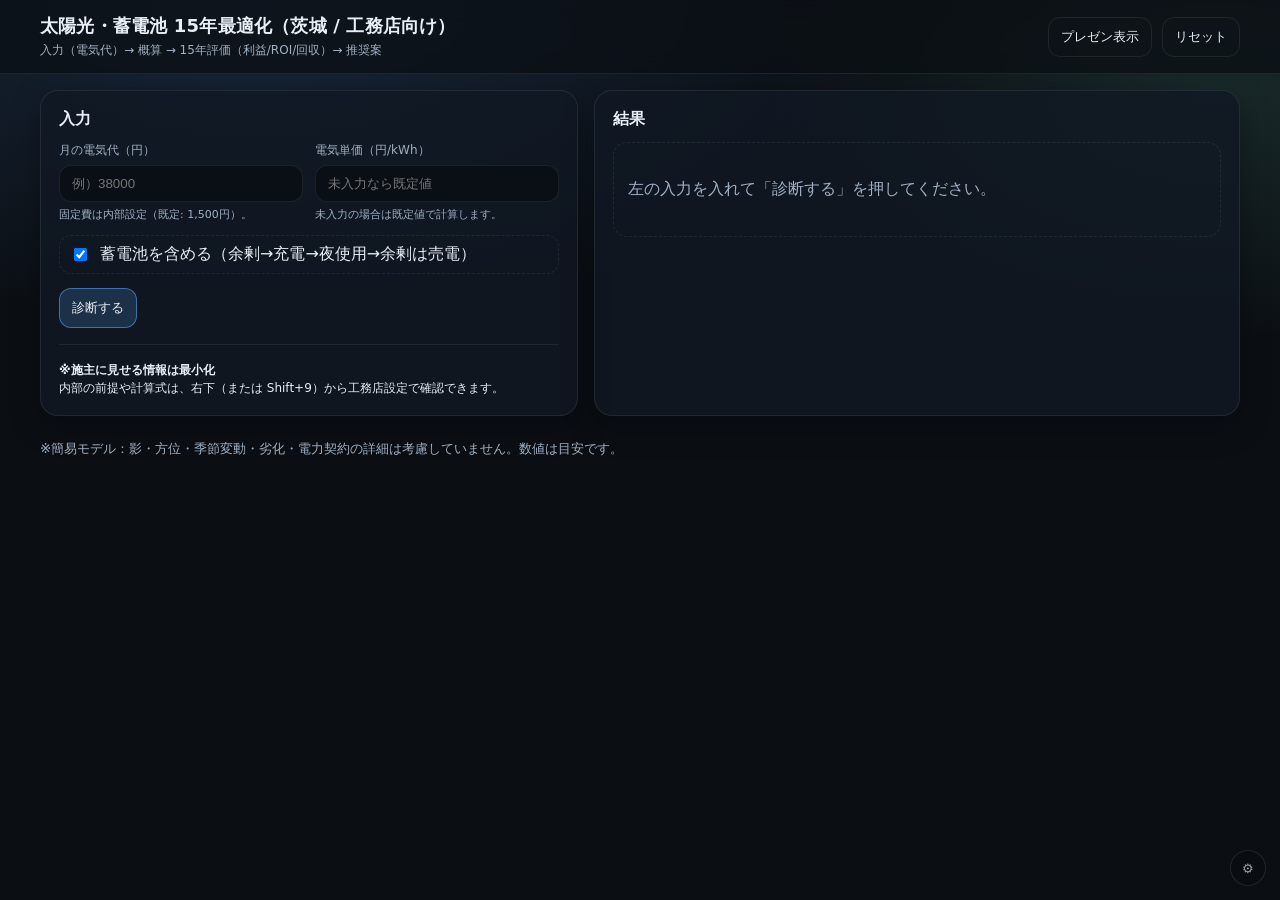
==== index.html @ 52960b42 "Add files via upload" ====
<!doctype html>
<html lang="ja">
<head>
  <meta charset="utf-8" />
  <meta name="viewport" content="width=device-width,initial-scale=1" />
  <title>太陽光・蓄電池 15年最適化（工務店向け）</title>
  <link rel="stylesheet" href="./styles.css" />
</head>
<body>
  <header class="app-header">
    <div class="container">
      <div class="title-wrap">
        <h1>太陽光・蓄電池 15年最適化（茨城 / 工務店向け）</h1>
        <p class="subtitle">入力（電気代）→ 概算 → 15年評価（利益/ROI/回収）→ 推奨案</p>
      </div>

      <div class="header-actions">
        <button id="btnPresent" class="btn btn-ghost" type="button">プレゼン表示</button>
        <button id="btnReset" class="btn btn-ghost" type="button">リセット</button>
      </div>
    </div>
  </header>

  <main class="container main-grid" id="main">
    <section class="card">
      <h2>入力</h2>

      <div class="form-grid">
        <label class="field">
          <span class="field-label">月の電気代（円）</span>
          <input id="billYen" type="number" inputmode="numeric" min="0" placeholder="例）38000" />
          <small class="hint">固定費は内部設定（既定: <span id="fixedFeeLabel"></span>円）。</small>
        </label>

        <label class="field">
          <span class="field-label">電気単価（円/kWh）</span>
          <input id="unitPrice" type="number" inputmode="decimal" min="1" step="0.1" placeholder="未入力なら既定値" />
          <small class="hint">未入力の場合は既定値で計算します。</small>
        </label>

        <label class="field inline">
          <input id="useBattery" type="checkbox" checked />
          <span>蓄電池を含める（余剰→充電→夜使用→余剰は売電）</span>
        </label>
      </div>

      <div class="actions">
        <button id="btnCalc" class="btn btn-primary" type="button">診断する</button>
      </div>

      <div class="divider"></div>

      <div class="mini">
        <b>※施主に見せる情報は最小化</b><br/>
        内部の前提や計算式は、右下（または Shift+9）から工務店設定で確認できます。
      </div>
    </section>

    <section class="card">
      <h2>結果</h2>

      <div id="resultEmpty" class="empty">
        <p>左の入力を入れて「診断する」を押してください。</p>
      </div>

      <div id="result" class="hidden" aria-hidden="true">
        <div class="result-top">
          <div class="pill-row">
            <span class="pill" id="pillUsage">使用量: -</span>
            <span class="pill" id="pillTariff">売電: -</span>
          </div>

          <div class="section">
            <h3>推奨案（最大4つ）</h3>
            <div id="plans" class="plan-grid"></div>
            <div class="mini muted" id="planNote"></div>
          </div>
        </div>
      </div>
    </section>
  </main>

  <button id="btnContractor" class="fab" type="button" aria-label="工務店設定を開く" title="工務店設定（Shift+9）">⚙</button>

  <div id="modalBackdrop" class="modal-backdrop hidden" aria-hidden="true"></div>
  <div id="modal" class="modal hidden" aria-hidden="true" role="dialog" aria-modal="true">
    <div class="modal-header">
      <div>
        <div class="modal-title">工務店設定（非表示）</div>
        <div class="mini muted">利益率はこの画面のみに表示され、結果画面には一切出ません。</div>
      </div>
      <button id="btnCloseModal" class="btn btn-ghost" type="button">閉じる</button>
    </div>

    <div class="modal-body">
      <div class="lock-row">
        <input id="passcode" type="password" placeholder="パスコード（暫定）" />
        <button id="btnUnlock" class="btn" type="button">解除</button>
        <button id="btnLock" class="btn btn-ghost" type="button">ロック</button>
      </div>
      <small class="hint">
        ※静的サイトの簡易ロックです（端末のlocalStorageに保存）。本格ログインはサーバーが必要です。
      </small>

      <div id="settingsBody" class="settings-body hidden" aria-hidden="true">
        <div class="settings-grid">
          <label class="field">
            <span class="field-label">工務店 利益率（%）</span>
            <input id="profitRate" type="number" inputmode="decimal" min="-50" max="200" step="0.5" />
            <small class="hint">概算総額（中央値）に掛けます。結果画面には表示されません。</small>
          </label>

          <label class="field">
            <span class="field-label">固定費（円/月）</span>
            <input id="fixedFee" type="number" inputmode="numeric" min="0" step="100" />
          </label>

          <label class="field">
            <span class="field-label">未入力時の単価（円/kWh）</span>
            <input id="defaultUnitPrice" type="number" inputmode="decimal" min="1" step="0.1" />
          </label>

          <label class="field">
            <span class="field-label">夜間比率（%）</span>
            <input id="nightPct" type="number" inputmode="decimal" min="10" max="95" step="1" />
            <small class="hint">夜の使用割合（既定: 70%）。</small>
          </label>

          <label class="field">
            <span class="field-label">発電量（kWh / kW / 日）</span>
            <input id="pvYieldPerKwDay" type="number" inputmode="decimal" min="0.5" max="8" step="0.1" />
            <small class="hint">PV 1kWあたりの1日平均発電量。茨城の概算として使用します。</small>
          </label>

          <label class="field">
            <span class="field-label">PV探索範囲（kW）</span>
            <div class="row2">
              <input id="pvMinKw" type="number" inputmode="decimal" min="0.5" step="0.1" />
              <input id="pvMaxKw" type="number" inputmode="decimal" min="1" step="0.1" />
              <input id="pvStepKw" type="number" inputmode="decimal" min="0.01" step="0.01" />
            </div>
            <small class="hint">既定: 1.00〜13.50 / 0.01刻み</small>
          </label>

          <label class="field">
            <span class="field-label">“目劣り”判定（許容差）</span>
            <div class="row2">
              <input id="profitTolYen" type="number" inputmode="numeric" min="0" step="10000" placeholder="利益差(円)" />
              <input id="roiTolPt" type="number" inputmode="decimal" min="0" step="0.1" placeholder="ROI差(%pt)" />
              <input id="paybackTolY" type="number" inputmode="decimal" min="0" step="0.1" placeholder="回収差(年)" />
            </div>
            <small class="hint">例：利益-10万 / ROI-2pt / 回収+1.5年 以内なら「明確な劣り」ではない。</small>
          </label>

          <label class="field inline">
            <input id="showDebug" type="checkbox" />
            <span>工務店向けの詳細（計算内訳）を表示</span>
          </label>

          <label class="field">
            <span class="field-label">パスコード変更（任意）</span>
            <input id="newPasscode" type="text" placeholder="未入力なら変更しません" />
          </label>
        </div>

        <div class="settings-actions">
          <button id="btnSaveSettings" class="btn btn-primary" type="button">設定を保存</button>
        </div>

        <div id="debugBox" class="debug hidden" aria-hidden="true"></div>
      </div>
    </div>
  </div>

  <footer class="footer container">
    <small class="muted">
      ※簡易モデル：影・方位・季節変動・劣化・電力契約の詳細は考慮していません。数値は目安です。
    </small>
  </footer>

  <script src="./app.js"></script>
</body>
</html>
---- styles.css ----
/* PC-first, minimal UI */
:root{
  --bg:#0b0f14;
  --card:#111824;
  --muted:#9fb0c3;
  --text:#e8eef6;
  --line:rgba(255,255,255,.08);
  --accent:#5aa7ff;
  --accent2:#7ae3c3;
  --shadow: 0 10px 30px rgba(0,0,0,.35);
  --radius: 18px;
  --font: ui-sans-serif, system-ui, -apple-system, Segoe UI, Roboto, Helvetica, Arial, "Hiragino Kaku Gothic ProN", "Yu Gothic UI", "Yu Gothic", "Noto Sans JP", Meiryo, sans-serif;
}

*{ box-sizing:border-box; }
html,body{ height:100%; }
body{
  margin:0;
  font-family:var(--font);
  background: radial-gradient(1200px 600px at 20% 0%, rgba(90,167,255,.16), transparent 55%),
              radial-gradient(900px 500px at 95% 10%, rgba(122,227,195,.12), transparent 50%),
              var(--bg);
  color:var(--text);
}

.container{ width:min(1200px, 94vw); margin:0 auto; }
.app-header{
  position:sticky; top:0; z-index:10;
  background: rgba(11,15,20,.75);
  backdrop-filter: blur(10px);
  border-bottom:1px solid var(--line);
}
.app-header .container{
  display:flex; align-items:center; justify-content:space-between;
  padding:14px 0;
  gap:16px;
}
.title-wrap h1{
  margin:0; font-size:18px; letter-spacing:.2px;
}
.subtitle{ margin:4px 0 0; color:var(--muted); font-size:12px; }
.header-actions{ display:flex; gap:10px; }

.main-grid{
  display:grid;
  grid-template-columns: 1fr 1.2fr;
  gap:16px;
  padding:16px 0 22px;
}
.card{
  background: rgba(17,24,36,.8);
  border:1px solid var(--line);
  border-radius: var(--radius);
  padding: 18px;
  box-shadow: var(--shadow);
}
.card h2{ margin:0 0 12px; font-size:16px; }

.form-grid{
  display:grid;
  grid-template-columns: 1fr 1fr;
  gap:12px;
}
.field{ display:flex; flex-direction:column; gap:6px; }
.field-label{ font-size:12px; color:var(--muted); }
input, select{
  width:100%;
  border-radius:12px;
  border:1px solid var(--line);
  background: rgba(7,10,14,.6);
  color: var(--text);
  padding:10px 12px;
  outline:none;
}
input:focus, select:focus{ border-color: rgba(90,167,255,.55); }
.hint{ color:var(--muted); font-size:11px; line-height:1.35; }

.field.inline{
  grid-column:1 / -1;
  flex-direction:row;
  align-items:center;
  gap:10px;
  padding:8px 10px;
  border:1px dashed var(--line);
  border-radius:12px;
}
.field.inline input{ width:auto; }

.actions{ margin-top:14px; display:flex; gap:10px; }
.btn{
  border:1px solid var(--line);
  background: rgba(7,10,14,.35);
  color: var(--text);
  border-radius: 12px;
  padding:10px 12px;
  cursor:pointer;
}
.btn:hover{ border-color: rgba(255,255,255,.18); }
.btn-primary{
  border-color: rgba(90,167,255,.55);
  background: rgba(90,167,255,.18);
}
.btn-ghost{ background: transparent; }

.divider{ height:1px; background: var(--line); margin:16px 0; }

.empty{
  padding: 20px 14px;
  border: 1px dashed var(--line);
  border-radius: 14px;
  color: var(--muted);
}

.hidden{ display:none !important; }
.muted{ color: var(--muted); }
.mini{ font-size:12px; line-height:1.5; }
.pill-row{ display:flex; flex-wrap:wrap; gap:8px; margin-bottom:12px; }
.pill{
  font-size:12px;
  padding:6px 10px;
  border-radius:999px;
  border:1px solid var(--line);
  color:var(--muted);
}

.section h3{ margin:0 0 10px; font-size:14px; color:var(--muted); }

.plan-grid{
  display:grid;
  grid-template-columns: 1fr 1fr;
  gap:12px;
}
.plan-card{
  border:1px solid var(--line);
  border-radius:14px;
  padding:12px;
  background: rgba(7,10,14,.22);
}
.plan-head{
  display:flex;
  justify-content:space-between;
  gap:10px;
  align-items:flex-start;
}
.badge{
  font-size:11px;
  padding:4px 8px;
  border-radius:999px;
  border:1px solid var(--line);
  color: var(--accent2);
}
.kpi{
  font-size:18px;
  font-weight:700;
  margin-top:6px;
}
.kv{
  display:grid;
  grid-template-columns: 1fr 1fr;
  gap:8px;
  margin-top:10px;
}
.kv .item{
  border:1px solid var(--line);
  border-radius:12px;
  padding:10px;
  background: rgba(7,10,14,.18);
}
.kv .label{ font-size:11px; color:var(--muted); }
.kv .value{ margin-top:4px; font-size:13px; font-weight:600; }

.footer{ padding: 0 0 18px; }

.fab{
  position: fixed;
  right: 14px;
  bottom: 14px;
  width: 36px;
  height: 36px;
  border-radius: 999px;
  border: 1px solid rgba(255,255,255,.10);
  background: rgba(7,10,14,.35);
  color: rgba(232,238,246,.65);
  cursor:pointer;
  z-index:20;
}
.fab:hover{ border-color: rgba(255,255,255,.18); color: rgba(232,238,246,.85); }

.modal-backdrop{
  position:fixed; inset:0;
  background: rgba(0,0,0,.55);
  z-index:30;
}
.modal{
  position:fixed;
  left:50%;
  top:50%;
  transform: translate(-50%, -50%);
  width: min(920px, 94vw);
  max-height: 86vh;
  overflow:auto;
  background: rgba(17,24,36,.96);
  border:1px solid var(--line);
  border-radius: 18px;
  box-shadow: var(--shadow);
  z-index:31;
}
.modal-header{
  display:flex;
  justify-content:space-between;
  align-items:center;
  padding:14px 14px 10px;
  border-bottom: 1px solid var(--line);
}
.modal-title{ font-weight:800; }
.modal-body{ padding: 14px; }

.lock-row{ display:flex; gap:10px; margin-bottom:8px; }
.lock-row input{ flex:1; }

.settings-body{ margin-top:12px; }
.settings-grid{
  display:grid;
  grid-template-columns: 1fr 1fr;
  gap:12px;
}
.row2{
  display:grid;
  grid-template-columns: 1fr 1fr 1fr;
  gap:8px;
}
.settings-actions{
  margin-top:12px;
  display:flex;
  justify-content:flex-end;
  gap:10px;
}
.debug{
  margin-top:12px;
  border:1px solid var(--line);
  border-radius:14px;
  padding:12px;
  background: rgba(7,10,14,.22);
  white-space: pre-wrap;
  font-family: ui-monospace, SFMono-Regular, Menlo, Monaco, Consolas, "Liberation Mono", "Courier New", monospace;
  font-size: 11px;
  color: rgba(232,238,246,.85);
}

body.present .app-header .header-actions,
body.present .subtitle,
body.present .fab{
  display:none !important;
}
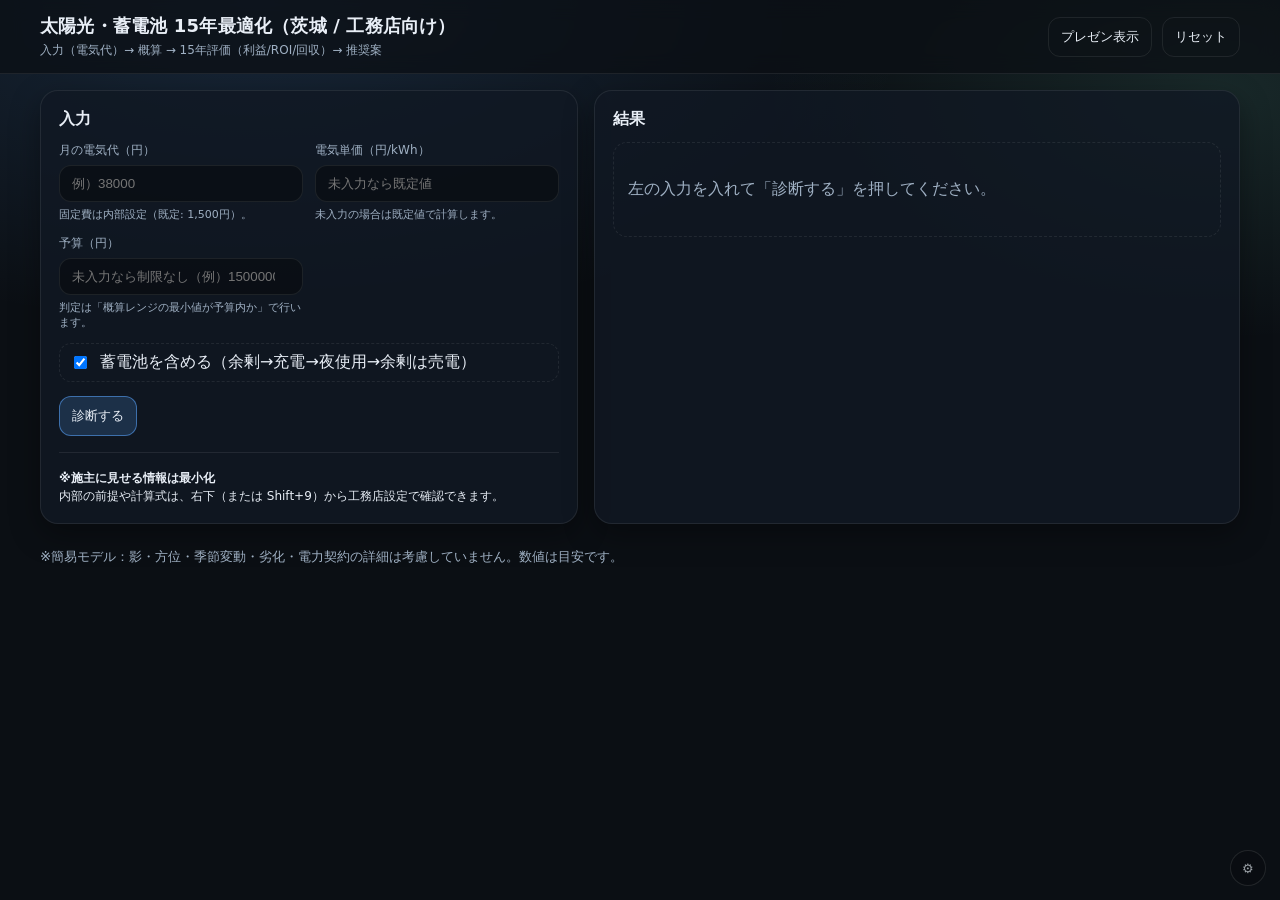
==== commit 53d8508a: "Add files via upload" ====
--- a/index.html
+++ b/index.html
@@ -38,7 +38,14 @@
           <small class="hint">未入力の場合は既定値で計算します。</small>
         </label>
 
-        <label class="field inline">
+        
+
+        <label class="field">
+          <span class="field-label">予算（円）</span>
+          <input id="budgetYen" type="number" inputmode="numeric" min="0" placeholder="未入力なら制限なし（例）1500000" />
+          <small class="hint">判定は「概算レンジの最小値が予算内か」で行います。</small>
+        </label>
+<label class="field inline">
           <input id="useBattery" type="checkbox" checked />
           <span>蓄電池を含める（余剰→充電→夜使用→余剰は売電）</span>
         </label>
@@ -68,6 +75,7 @@
           <div class="pill-row">
             <span class="pill" id="pillUsage">使用量: -</span>
             <span class="pill" id="pillTariff">売電: -</span>
+            <span class="pill" id="pillBudget">予算: -</span>
           </div>
 
           <div class="section">
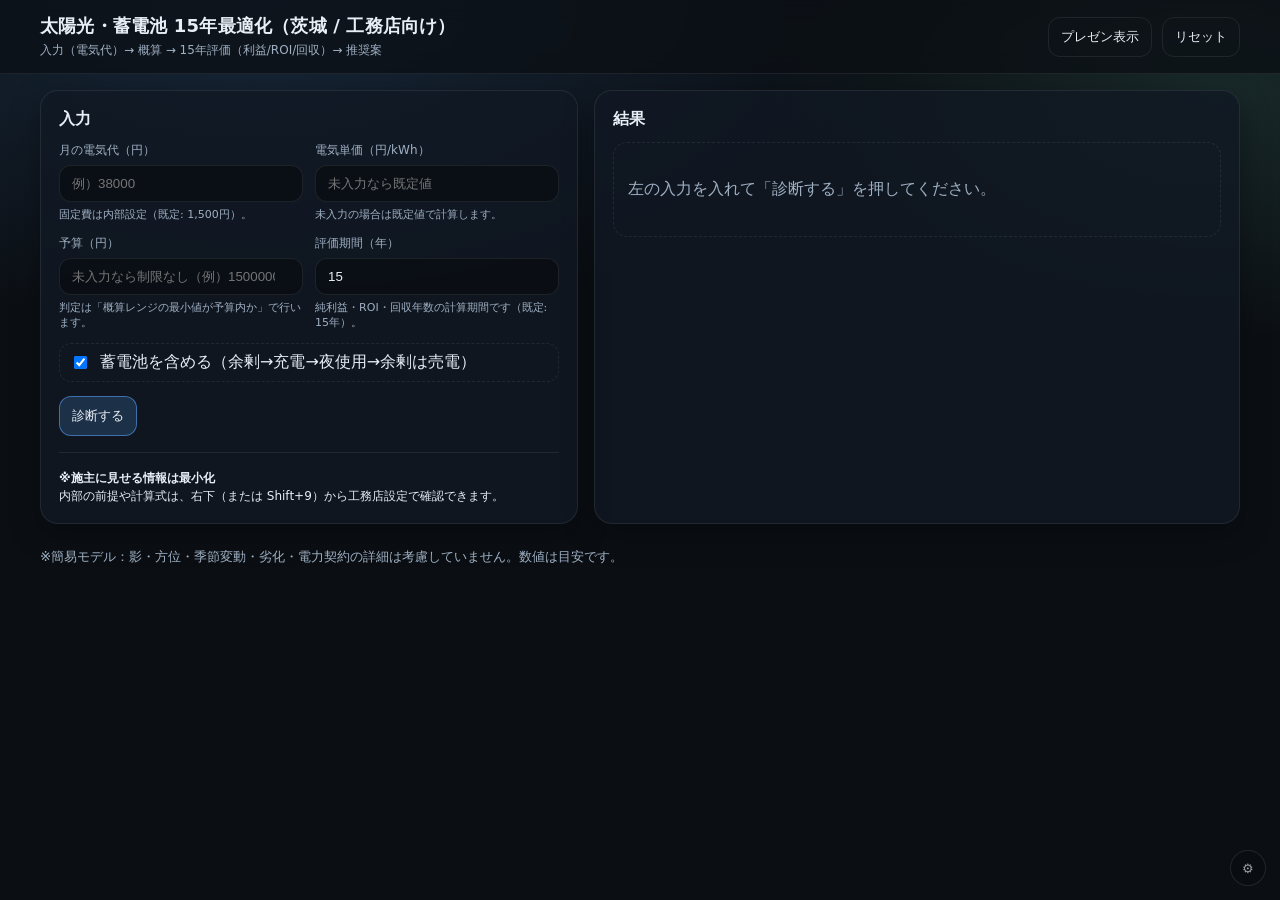
==== commit 8da23fb7: "Add files via upload" ====
--- a/index.html
+++ b/index.html
@@ -45,6 +45,13 @@
           <input id="budgetYen" type="number" inputmode="numeric" min="0" placeholder="未入力なら制限なし（例）1500000" />
           <small class="hint">判定は「概算レンジの最小値が予算内か」で行います。</small>
         </label>
+
+        <label class="field">
+          <span class="field-label">評価期間（年）</span>
+          <input id="horizonYears" type="number" inputmode="numeric" min="1" max="30" value="15" />
+          <small class="hint">純利益・ROI・回収年数の計算期間です（既定: 15年）。</small>
+        </label>
+
 <label class="field inline">
           <input id="useBattery" type="checkbox" checked />
           <span>蓄電池を含める（余剰→充電→夜使用→余剰は売電）</span>
@@ -75,11 +82,12 @@
           <div class="pill-row">
             <span class="pill" id="pillUsage">使用量: -</span>
             <span class="pill" id="pillTariff">売電: -</span>
+            <span class="pill" id="pillYears">期間: -</span>
             <span class="pill" id="pillBudget">予算: -</span>
           </div>
 
           <div class="section">
-            <h3>推奨案（最大4つ）</h3>
+            <h3>推奨案（最大6つ）</h3>
             <div id="plans" class="plan-grid"></div>
             <div class="mini muted" id="planNote"></div>
           </div>
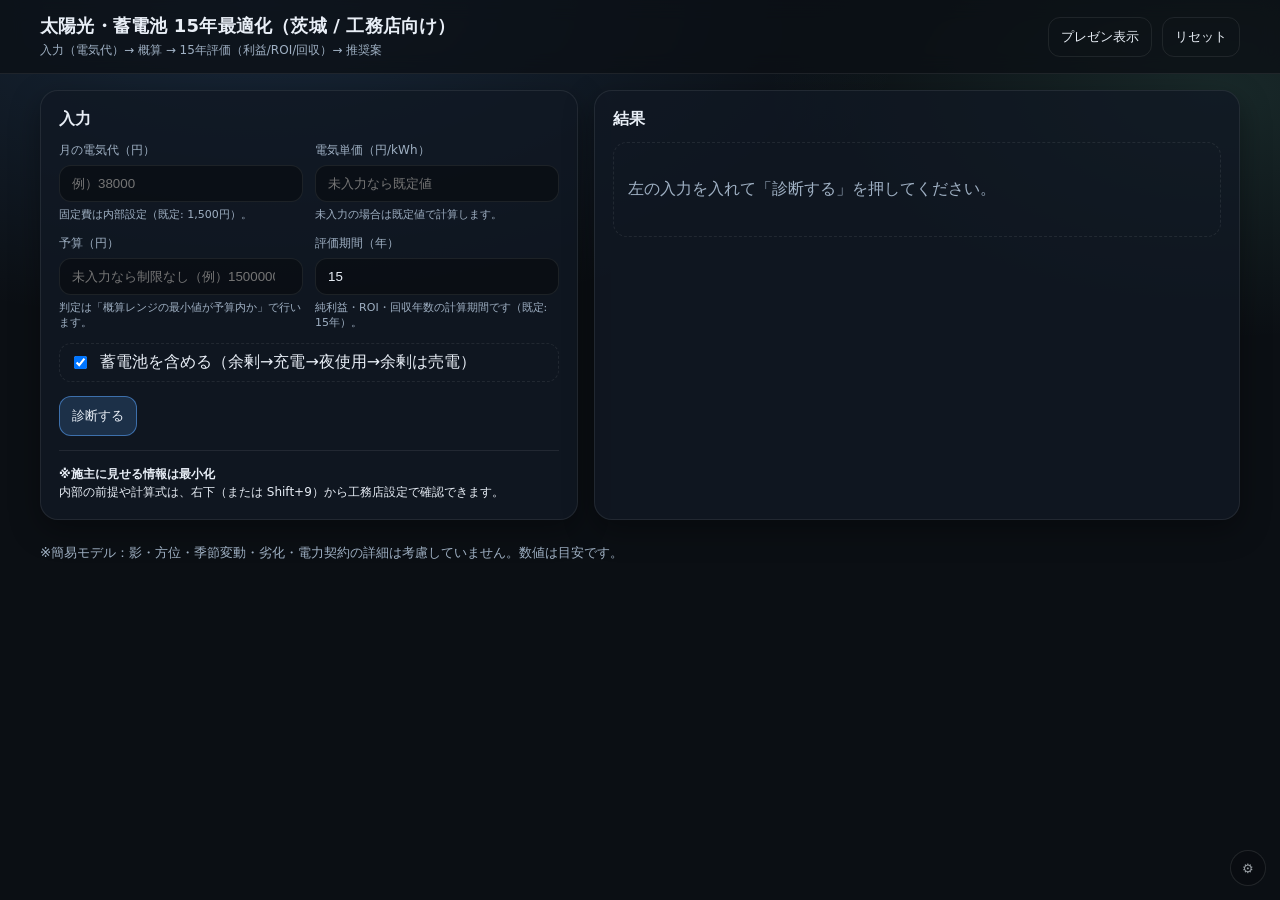
==== commit 6f14c2cd: "Add files via upload" ====
--- a/index.html
+++ b/index.html
@@ -158,17 +158,68 @@
             <small class="hint">既定: 1.00〜13.50 / 0.01刻み</small>
           </label>
 
-          <label class="field">
-            <span class="field-label">“目劣り”判定（許容差）</span>
+          <div class="divider"></div>
+
+          <label class="field">
+            <span class="field-label">表示モード</span>
+            <select id="displayMode">
+              <option value="simple">シンプル（レンジ・純利益・回収年数のみ）</option>
+              <option value="standard">標準（ROIなども表示）</option>
+            </select>
+            <small class="hint">施主に見せる情報量を調整できます。</small>
+          </label>
+
+          <div class="field">
+            <div class="field-label">おすすめ枠の表示（チェックで非表示）</div>
+            <div class="checklist">
+              <label class="check">
+                <input id="showSlot_pv_profit" type="checkbox" />
+                <span id="slotLabel_pv_profit">PVのみ：純利益最大</span>
+              </label>
+              <label class="check">
+                <input id="showSlot_pv_payback" type="checkbox" />
+                <span id="slotLabel_pv_payback">PVのみ：回収年数最小</span>
+              </label>
+              <label class="check">
+                <input id="showSlot_bat_profit" type="checkbox" />
+                <span id="slotLabel_bat_profit">蓄電池あり：純利益最大</span>
+              </label>
+              <label class="check">
+                <input id="showSlot_bat_payback" type="checkbox" />
+                <span id="slotLabel_bat_payback">蓄電池あり：回収年数最小</span>
+              </label>
+              <label class="check">
+                <input id="showSlot_budget" type="checkbox" />
+                <span id="slotLabel_budget">予算使い切り：投資金額最大</span>
+              </label>
+              <label class="check">
+                <input id="showSlot_overall_payback" type="checkbox" />
+                <span id="slotLabel_overall_payback">全体：回収年数最小</span>
+              </label>
+              <label class="check">
+                <input id="showSlot_custom" type="checkbox" />
+                <span id="slotLabel_custom">工務店作成（自由選択）</span>
+              </label>
+            </div>
+            <small class="hint">※ラベルは「項目名（PV xx.xkW / BAT xx.xkWh）」の形式で、診断後に更新されます。</small>
+          </div>
+
+          <div class="field">
+            <div class="field-label">工務店作成（自由選択）</div>
             <div class="row2">
-              <input id="profitTolYen" type="number" inputmode="numeric" min="0" step="10000" placeholder="利益差(円)" />
-              <input id="roiTolPt" type="number" inputmode="decimal" min="0" step="0.1" placeholder="ROI差(%pt)" />
-              <input id="paybackTolY" type="number" inputmode="decimal" min="0" step="0.1" placeholder="回収差(年)" />
+              <label class="field inline">
+                <span class="mini muted">PV(kW)</span>
+                <input id="customPvKw" type="number" inputmode="decimal" min="1" max="13.5" step="0.01" />
+              </label>
+              <label class="field inline">
+                <span class="mini muted">蓄電池(kWh)</span>
+                <select id="customBatKwh"></select>
+              </label>
             </div>
-            <small class="hint">例：利益-10万 / ROI-2pt / 回収+1.5年 以内なら「明確な劣り」ではない。</small>
-          </label>
-
-          <label class="field inline">
+            <small class="hint">蓄電池0.0を選ぶと「なし」です（工務店作成カードに反映）。</small>
+          </div>
+
+<label class="field inline">
             <input id="showDebug" type="checkbox" />
             <span>工務店向けの詳細（計算内訳）を表示</span>
           </label>
--- a/styles.css
+++ b/styles.css
@@ -252,3 +252,28 @@
 body.present .fab{
   display:none !important;
 }
+
+
+/* --- Settings extras --- */
+.divider{
+  height: 1px;
+  background: rgba(255,255,255,.08);
+  margin: 14px 0;
+}
+.checklist{
+  display: grid;
+  gap: 8px;
+  margin-top: 8px;
+}
+.check{
+  display: flex;
+  gap: 10px;
+  align-items: center;
+  padding: 8px 10px;
+  border: 1px solid rgba(255,255,255,.10);
+  border-radius: 12px;
+  background: rgba(255,255,255,.03);
+}
+.check input{
+  transform: translateY(1px);
+}
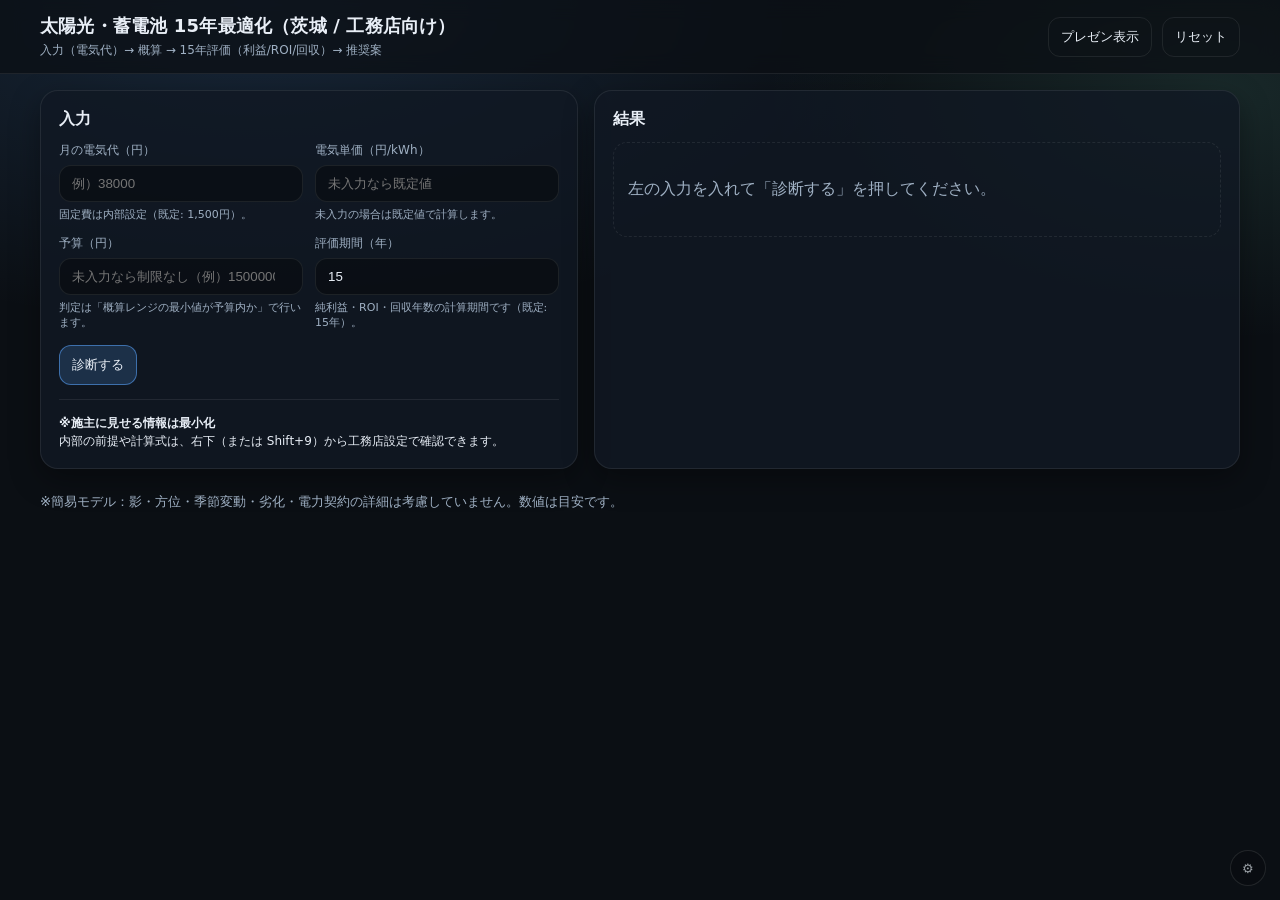
==== commit 5fa659d1: "Simplify recommendations to axis + custom two-card output" ====
--- a/index.html
+++ b/index.html
@@ -52,10 +52,6 @@
           <small class="hint">純利益・ROI・回収年数の計算期間です（既定: 15年）。</small>
         </label>
 
-<label class="field inline">
-          <input id="useBattery" type="checkbox" checked />
-          <span>蓄電池を含める（余剰→充電→夜使用→余剰は売電）</span>
-        </label>
       </div>
 
       <div class="actions">
@@ -87,7 +83,7 @@
           </div>
 
           <div class="section">
-            <h3>推奨案（最大6つ）</h3>
+            <h3>推奨案（2つ）</h3>
             <div id="plans" class="plan-grid"></div>
             <div class="mini muted" id="planNote"></div>
           </div>
@@ -170,38 +166,19 @@
           </label>
 
           <div class="field">
-            <div class="field-label">おすすめ枠の表示（チェックで非表示）</div>
-            <div class="checklist">
-              <label class="check">
-                <input id="showSlot_pv_profit" type="checkbox" />
-                <span id="slotLabel_pv_profit">PVのみ：純利益最大</span>
-              </label>
-              <label class="check">
-                <input id="showSlot_pv_payback" type="checkbox" />
-                <span id="slotLabel_pv_payback">PVのみ：回収年数最小</span>
-              </label>
-              <label class="check">
-                <input id="showSlot_bat_profit" type="checkbox" />
-                <span id="slotLabel_bat_profit">蓄電池あり：純利益最大</span>
-              </label>
-              <label class="check">
-                <input id="showSlot_bat_payback" type="checkbox" />
-                <span id="slotLabel_bat_payback">蓄電池あり：回収年数最小</span>
-              </label>
-              <label class="check">
-                <input id="showSlot_budget" type="checkbox" />
-                <span id="slotLabel_budget">予算使い切り：投資金額最大</span>
-              </label>
-              <label class="check">
-                <input id="showSlot_overall_payback" type="checkbox" />
-                <span id="slotLabel_overall_payback">全体：回収年数最小</span>
-              </label>
-              <label class="check">
-                <input id="showSlot_custom" type="checkbox" />
-                <span id="slotLabel_custom">工務店作成（自由選択）</span>
+            <div class="field-label">推奨軸（右側に1件表示）</div>
+            <div class="row2">
+              <select id="recommendAxis">
+                <option value="budget">予算優先</option>
+                <option value="profit">純利益最大</option>
+                <option value="payback">回収時間最短化</option>
+              </select>
+              <label class="field inline">
+                <input id="recommendWithBattery" type="checkbox" />
+                <span id="slotLabel_axis">軸選択で蓄電池ありを選ぶ</span>
               </label>
             </div>
-            <small class="hint">※ラベルは「項目名（PV xx.xkW / BAT xx.xkWh）」の形式で、診断後に更新されます。</small>
+            <small class="hint">※右側は「軸選択 1件 + 工務店作成 1件」の合計2件を表示します。</small>
           </div>
 
           <div class="field">
@@ -219,6 +196,8 @@
             <small class="hint">蓄電池0.0を選ぶと「なし」です（工務店作成カードに反映）。</small>
           </div>
 
+          <div class="mini muted" id="slotLabel_custom">工務店作成（自由選択）</div>
+
 <label class="field inline">
             <input id="showDebug" type="checkbox" />
             <span>工務店向けの詳細（計算内訳）を表示</span>
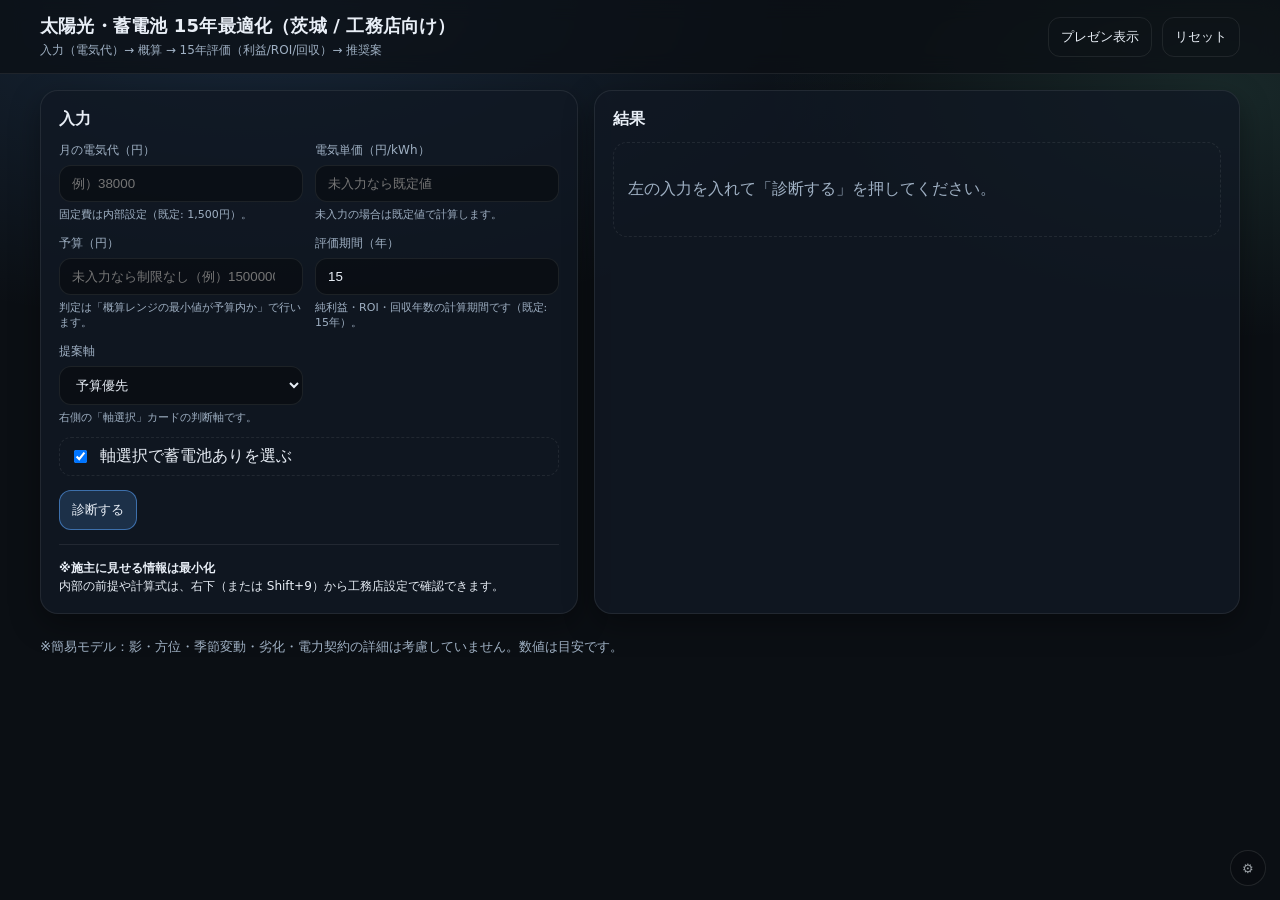
==== commit 93523012: "Expose axis controls on main form and fix Shift+9 modal trigger" ====
--- a/index.html
+++ b/index.html
@@ -52,6 +52,21 @@
           <small class="hint">純利益・ROI・回収年数の計算期間です（既定: 15年）。</small>
         </label>
 
+        <label class="field">
+          <span class="field-label">提案軸</span>
+          <select id="recommendAxisMain">
+            <option value="budget">予算優先</option>
+            <option value="profit">純利益最大</option>
+            <option value="payback">回収時間最短化</option>
+          </select>
+          <small class="hint">右側の「軸選択」カードの判断軸です。</small>
+        </label>
+
+        <label class="field inline">
+          <input id="recommendWithBatteryMain" type="checkbox" checked />
+          <span>軸選択で蓄電池ありを選ぶ</span>
+        </label>
+
       </div>
 
       <div class="actions">
